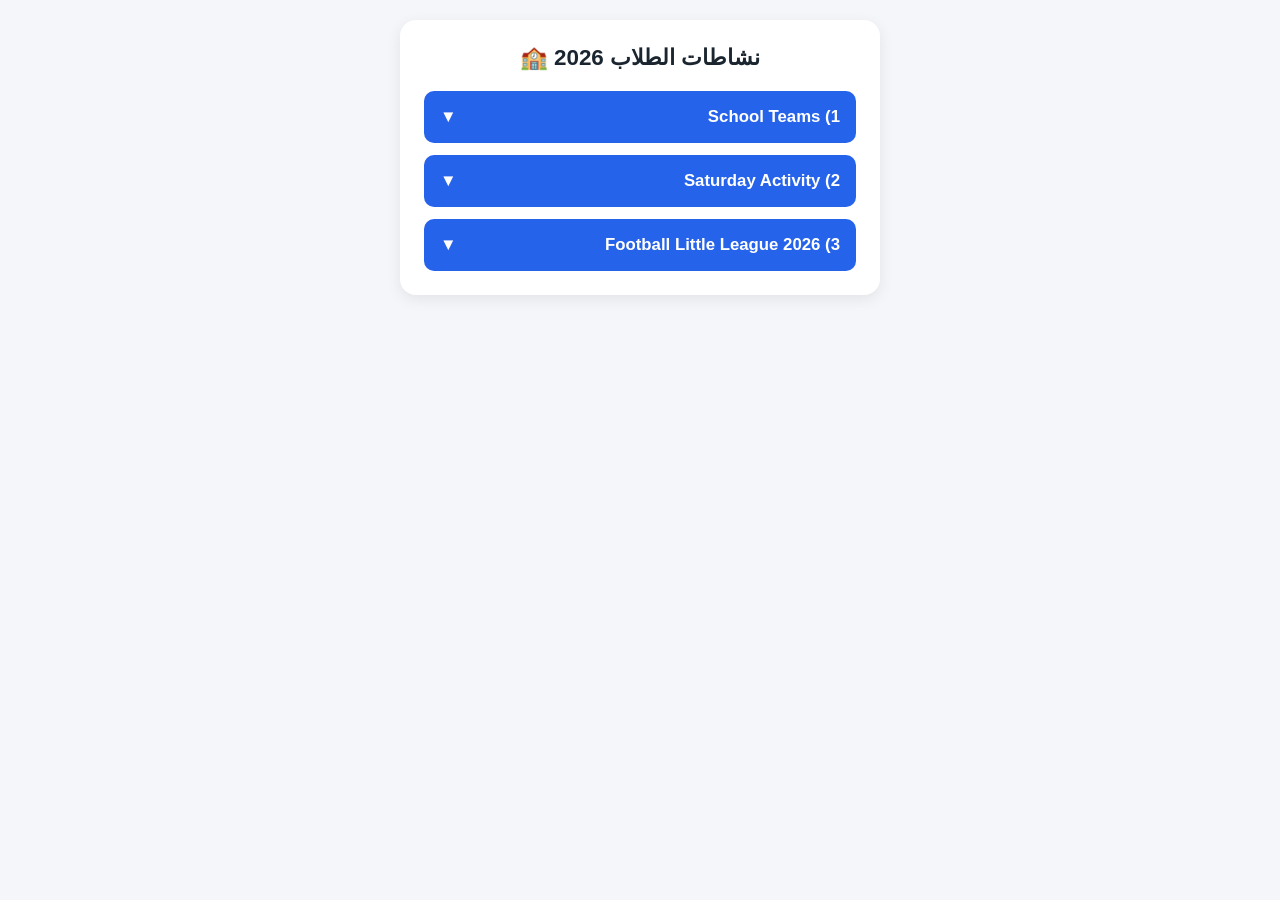
==== index.html @ d1450416 "This is the first commit" ====
<!DOCTYPE html>
<html lang="ar" dir="rtl">
<head>
    <meta charset="UTF-8">
    <meta name="viewport" content="width=device-width, initial-scale=1.0">
    <title>نشاطات المدرسة 2026</title>
    <style>
        * {
            box-sizing: border-box;
            font-family: 'Segoe UI', Tahoma, Geneva, Verdana, sans-serif;
            margin: 0;
            padding: 0;
        }
        body {
            background-color: #f4f6f9;
            color: #333;
            display: flex;
            justify-content: center;
            padding: 20px;
        }
        .container {
            width: 100%;
            max-width: 480px;
            background: #ffffff;
            border-radius: 16px;
            box-shadow: 0 4px 15px rgba(0,0,0,0.08);
            padding: 24px;
        }
        h1 {
            text-align: center;
            font-size: 1.4rem;
            color: #1a252f;
            margin-bottom: 20px;
        }
        .option-btn {
            width: 100%;
            background-color: #2563eb;
            color: white;
            border: none;
            padding: 16px;
            border-radius: 10px;
            font-size: 1.05rem;
            font-weight: bold;
            text-align: right;
            cursor: pointer;
            margin-top: 12px;
            display: flex;
            justify-content: space-between;
            align-items: center;
            transition: background 0.2s;
        }
        .option-btn:hover {
            background-color: #1d4ed8;
        }
        .details {
            display: none;
            background-color: #f8fafc;
            border: 1px solid #e2e8f0;
            border-top: none;
            border-radius: 0 0 10px 10px;
            padding: 16px;
            font-size: 0.95rem;
            line-height: 1.6;
            animation: fadeIn 0.3s ease-in-out;
        }
        .sub-option {
            background: #ffffff;
            border: 1px solid #cbd5e1;
            padding: 10px;
            border-radius: 8px;
            margin-top: 8px;
            cursor: pointer;
            font-weight: 600;
        }
        .sub-details {
            display: none;
            padding: 8px 12px;
            color: #475569;
            font-size: 0.9rem;
        }
        @keyframes fadeIn {
            from { opacity: 0; transform: translateY(-5px); }
            to { opacity: 1; transform: translateY(0); }
        }
    </style>
</head>
<body>

<div class="container">
    <h1>نشاطات الطلاب 2026 🏫</h1>

    <button class="option-btn" onclick="toggleDetails('opt1')">
        <span>1) School Teams</span>
        <span>▼</span>
    </button>
    <div id="opt1" class="details">
        <p>هنا معلومات الفرق المدرسية والأنشطة الأكاديمية أو الثقافية الخاصة بها.</p>
        <br>
        <div class="sub-option" onclick="toggleDetails('sub1_1')">▸ جدول التدريبات</div>
        <div id="sub1_1" class="sub-details">كل يوم أسبوعياً الساعة 2:00 مساءً في القاعة الرئيسية.</div>
    </div>

    <button class="option-btn" onclick="toggleDetails('opt2')">
        <span>2) Saturday Activity</span>
        <span>▼</span>
    </button>
    <div id="opt2" class="details">
        <p>تفاصيل نشاط يوم السبت والتجمعات والرحلات المقررة.</p>
        <br>
        <p><strong>الموعد:</strong> من الساعة 9:00 صباحاً حتى 1:00 ظهراً.</p>
    </div>

    <button class="option-btn" onclick="toggleDetails('opt3')">
        <span>3) Football Little League 2026</span>
        <span>▼</span>
    </button>
    <div id="opt3" class="details">
        <p>جدول دوري كرة القدم للصغار لعام 2026، شروط المشاركة، والمباريات القادمة.</p>
        <br>
        <div class="sub-option" onclick="toggleDetails('sub3_1')">▸ الفرق المشاركة</div>
        <div id="sub3_1" class="sub-details">فريق الصقور، فريق الأبطال، فريق الفرسان.</div>
    </div>
</div>

<script>
    function toggleDetails(id) {
        const element = document.getElementById(id);
        if (element.style.display === "block") {
            element.style.display = "none";
        } else {
            element.style.display = "block";
        }
    }
</script>

</body>
</html>
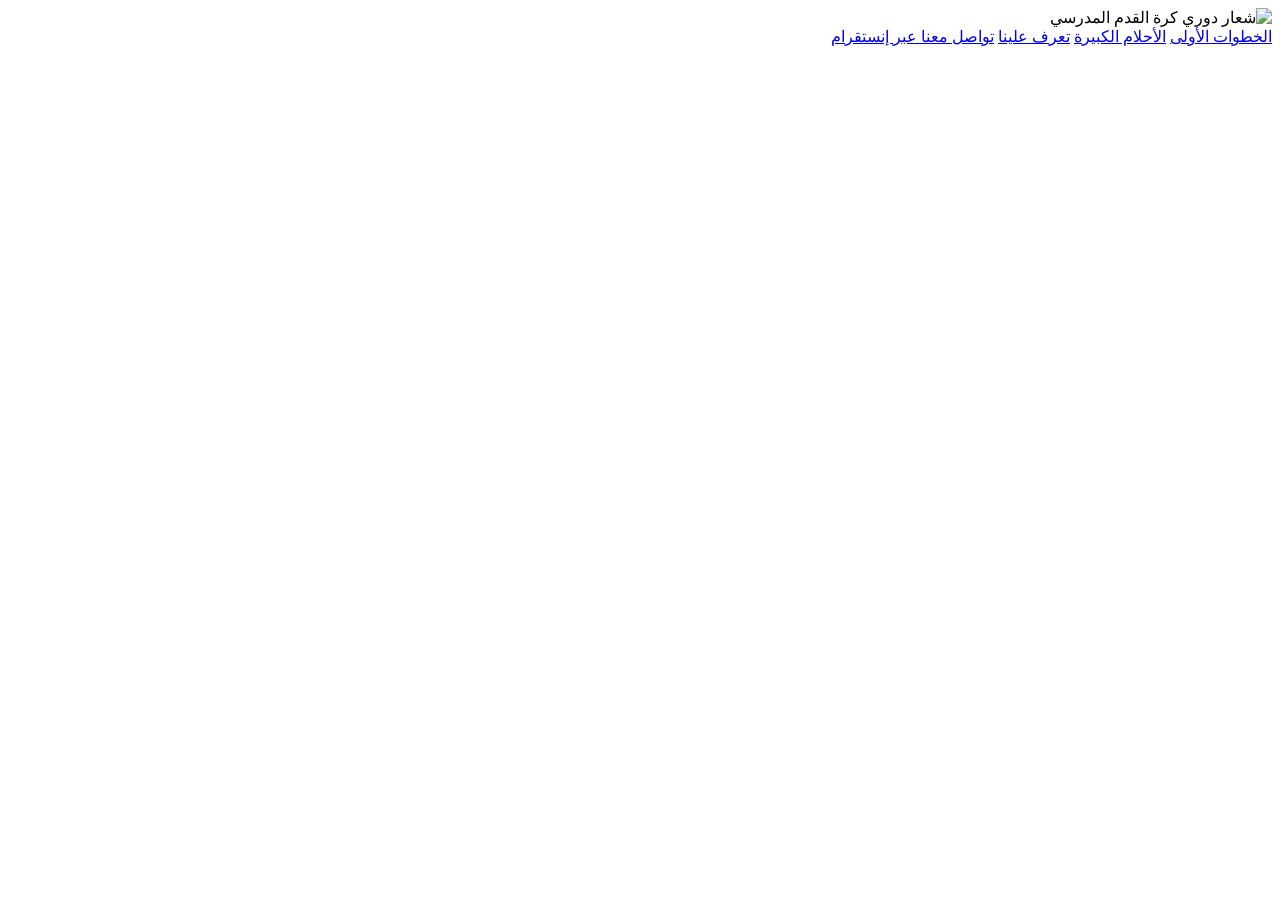
==== commit 7f6e26c1: "this is the seconde commit" ====
--- a/index.html
+++ b/index.html
@@ -3,135 +3,19 @@
 <head>
     <meta charset="UTF-8">
     <meta name="viewport" content="width=device-width, initial-scale=1.0">
-    <title>نشاطات المدرسة 2026</title>
-    <style>
-        * {
-            box-sizing: border-box;
-            font-family: 'Segoe UI', Tahoma, Geneva, Verdana, sans-serif;
-            margin: 0;
-            padding: 0;
-        }
-        body {
-            background-color: #f4f6f9;
-            color: #333;
-            display: flex;
-            justify-content: center;
-            padding: 20px;
-        }
-        .container {
-            width: 100%;
-            max-width: 480px;
-            background: #ffffff;
-            border-radius: 16px;
-            box-shadow: 0 4px 15px rgba(0,0,0,0.08);
-            padding: 24px;
-        }
-        h1 {
-            text-align: center;
-            font-size: 1.4rem;
-            color: #1a252f;
-            margin-bottom: 20px;
-        }
-        .option-btn {
-            width: 100%;
-            background-color: #2563eb;
-            color: white;
-            border: none;
-            padding: 16px;
-            border-radius: 10px;
-            font-size: 1.05rem;
-            font-weight: bold;
-            text-align: right;
-            cursor: pointer;
-            margin-top: 12px;
-            display: flex;
-            justify-content: space-between;
-            align-items: center;
-            transition: background 0.2s;
-        }
-        .option-btn:hover {
-            background-color: #1d4ed8;
-        }
-        .details {
-            display: none;
-            background-color: #f8fafc;
-            border: 1px solid #e2e8f0;
-            border-top: none;
-            border-radius: 0 0 10px 10px;
-            padding: 16px;
-            font-size: 0.95rem;
-            line-height: 1.6;
-            animation: fadeIn 0.3s ease-in-out;
-        }
-        .sub-option {
-            background: #ffffff;
-            border: 1px solid #cbd5e1;
-            padding: 10px;
-            border-radius: 8px;
-            margin-top: 8px;
-            cursor: pointer;
-            font-weight: 600;
-        }
-        .sub-details {
-            display: none;
-            padding: 8px 12px;
-            color: #475569;
-            font-size: 0.9rem;
-        }
-        @keyframes fadeIn {
-            from { opacity: 0; transform: translateY(-5px); }
-            to { opacity: 1; transform: translateY(0); }
-        }
-    </style>
+    <title>Modern American School Football Little League</title>
+    <link rel="stylesheet" href="style.css">
 </head>
 <body>
+    <div class="main-container">
+        <img src="football_league_poster.png" alt="شعار دوري كرة القدم المدرسي">
 
-<div class="container">
-    <h1>نشاطات الطلاب 2026 🏫</h1>
-
-    <button class="option-btn" onclick="toggleDetails('opt1')">
-        <span>1) School Teams</span>
-        <span>▼</span>
-    </button>
-    <div id="opt1" class="details">
-        <p>هنا معلومات الفرق المدرسية والأنشطة الأكاديمية أو الثقافية الخاصة بها.</p>
-        <br>
-        <div class="sub-option" onclick="toggleDetails('sub1_1')">▸ جدول التدريبات</div>
-        <div id="sub1_1" class="sub-details">كل يوم أسبوعياً الساعة 2:00 مساءً في القاعة الرئيسية.</div>
+        <div class="button-container">
+            <a href="page1.html" class="nav-button">الخطوات الأولى</a>
+            <a href="page2.html" class="nav-button">الأحلام الكبيرة</a>
+            <a href="page3.html" class="nav-button">تعرف علينا</a>
+            <a href="instagram.html" class="nav-button">تواصل معنا عبر إنستقرام</a>
+        </div>
     </div>
-
-    <button class="option-btn" onclick="toggleDetails('opt2')">
-        <span>2) Saturday Activity</span>
-        <span>▼</span>
-    </button>
-    <div id="opt2" class="details">
-        <p>تفاصيل نشاط يوم السبت والتجمعات والرحلات المقررة.</p>
-        <br>
-        <p><strong>الموعد:</strong> من الساعة 9:00 صباحاً حتى 1:00 ظهراً.</p>
-    </div>
-
-    <button class="option-btn" onclick="toggleDetails('opt3')">
-        <span>3) Football Little League 2026</span>
-        <span>▼</span>
-    </button>
-    <div id="opt3" class="details">
-        <p>جدول دوري كرة القدم للصغار لعام 2026، شروط المشاركة، والمباريات القادمة.</p>
-        <br>
-        <div class="sub-option" onclick="toggleDetails('sub3_1')">▸ الفرق المشاركة</div>
-        <div id="sub3_1" class="sub-details">فريق الصقور، فريق الأبطال، فريق الفرسان.</div>
-    </div>
-</div>
-
-<script>
-    function toggleDetails(id) {
-        const element = document.getElementById(id);
-        if (element.style.display === "block") {
-            element.style.display = "none";
-        } else {
-            element.style.display = "block";
-        }
-    }
-</script>
-
 </body>
 </html>
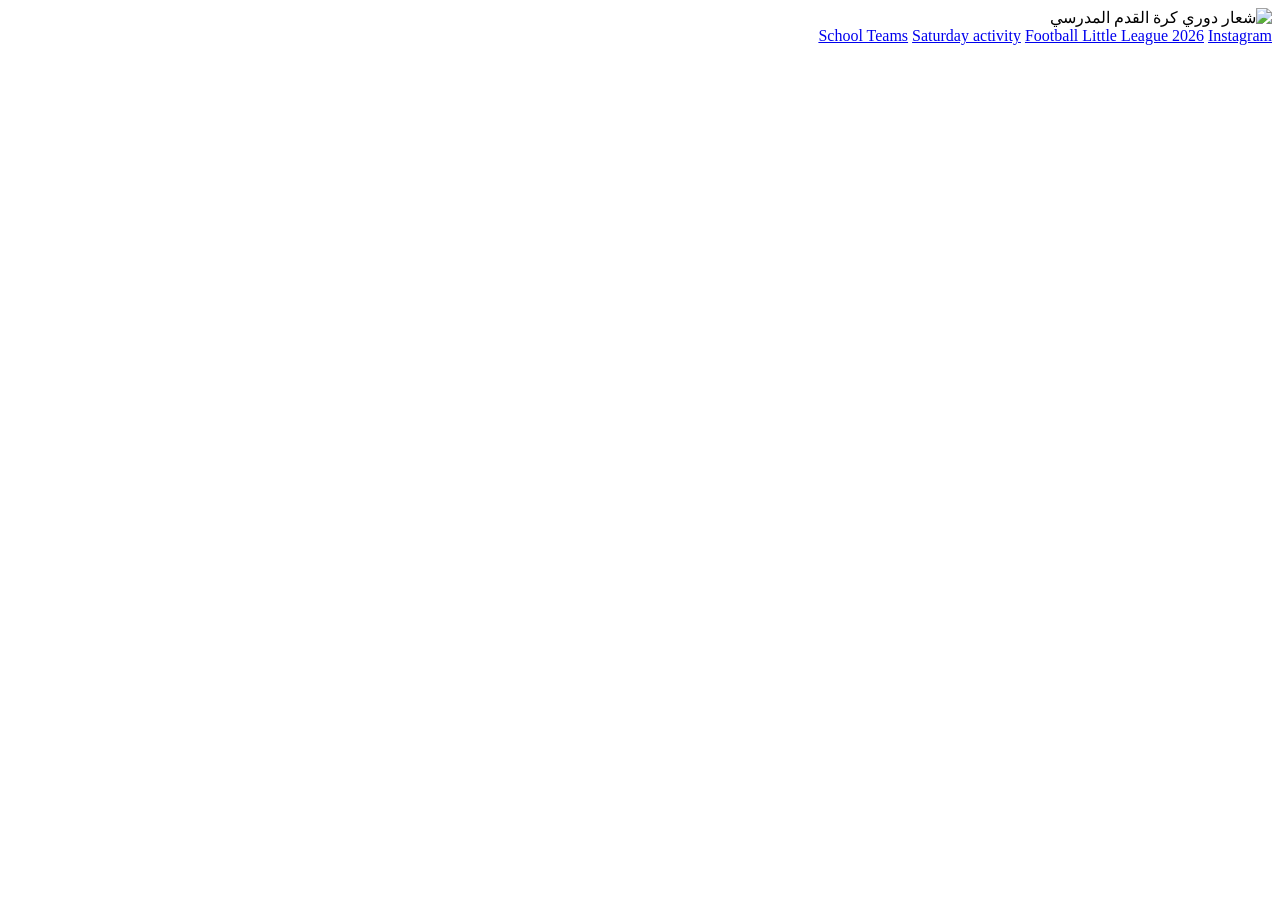
==== commit f1b383a3: "this commit is about the new pages" ====
--- a/index.html
+++ b/index.html
@@ -11,10 +11,10 @@
         <img src="football_league_poster.png" alt="شعار دوري كرة القدم المدرسي">
 
         <div class="button-container">
-            <a href="page1.html" class="nav-button">الخطوات الأولى</a>
-            <a href="page2.html" class="nav-button">الأحلام الكبيرة</a>
-            <a href="page3.html" class="nav-button">تعرف علينا</a>
-            <a href="instagram.html" class="nav-button">تواصل معنا عبر إنستقرام</a>
+            <a href="page1.html" >School Teams</a>
+            <a href="page2.html" >Saturday activity</a>
+            <a href="page3.html" >Football Little League 2026</a>
+            <a href="links-page.html" class="nav-button">Instagram</a>
         </div>
     </div>
 </body>
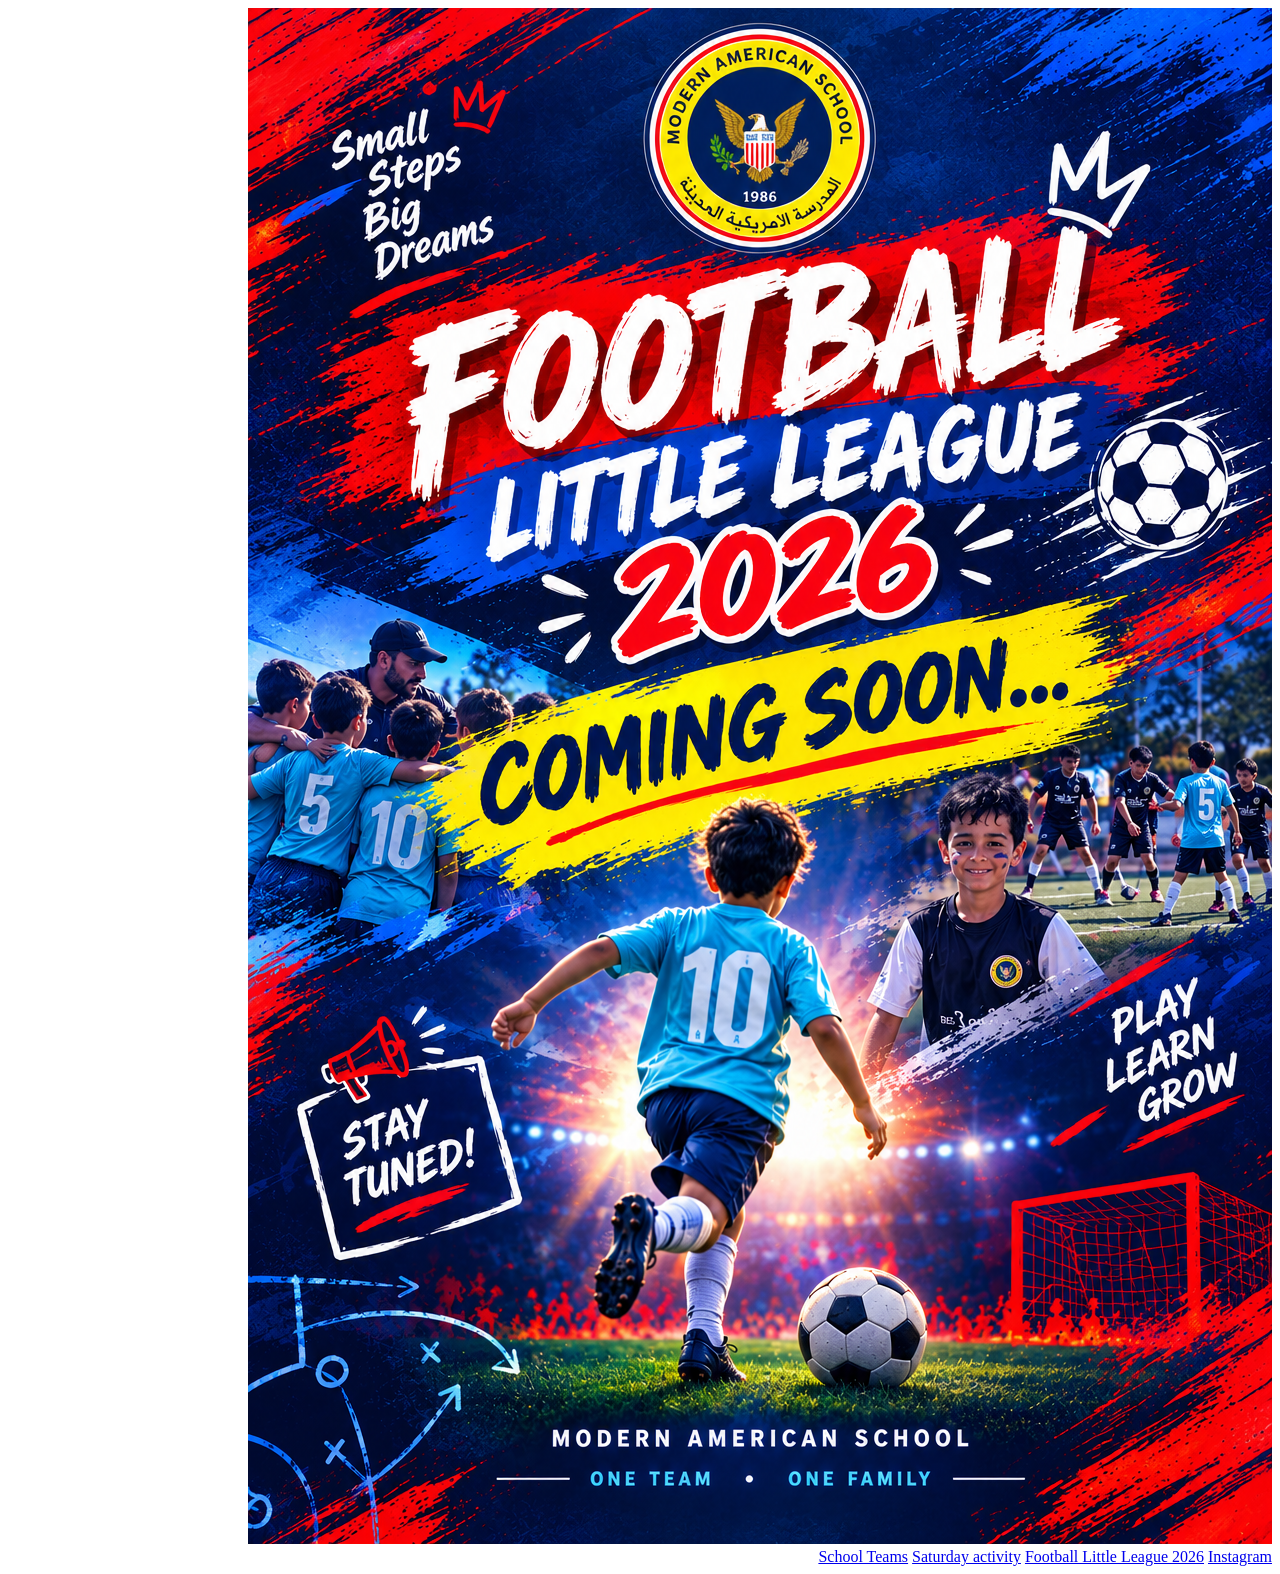
==== commit d7a2c50f: "correct the home page image" ====
--- a/index.html
+++ b/index.html
@@ -8,7 +8,7 @@
 </head>
 <body>
     <div class="main-container">
-        <img src="football_league_poster.png" alt="شعار دوري كرة القدم المدرسي">
+        <img src="images/footballLittleLeague.png" alt="شعار دوري كرة القدم المدرسي">
 
         <div class="button-container">
             <a href="page1.html" >School Teams</a>
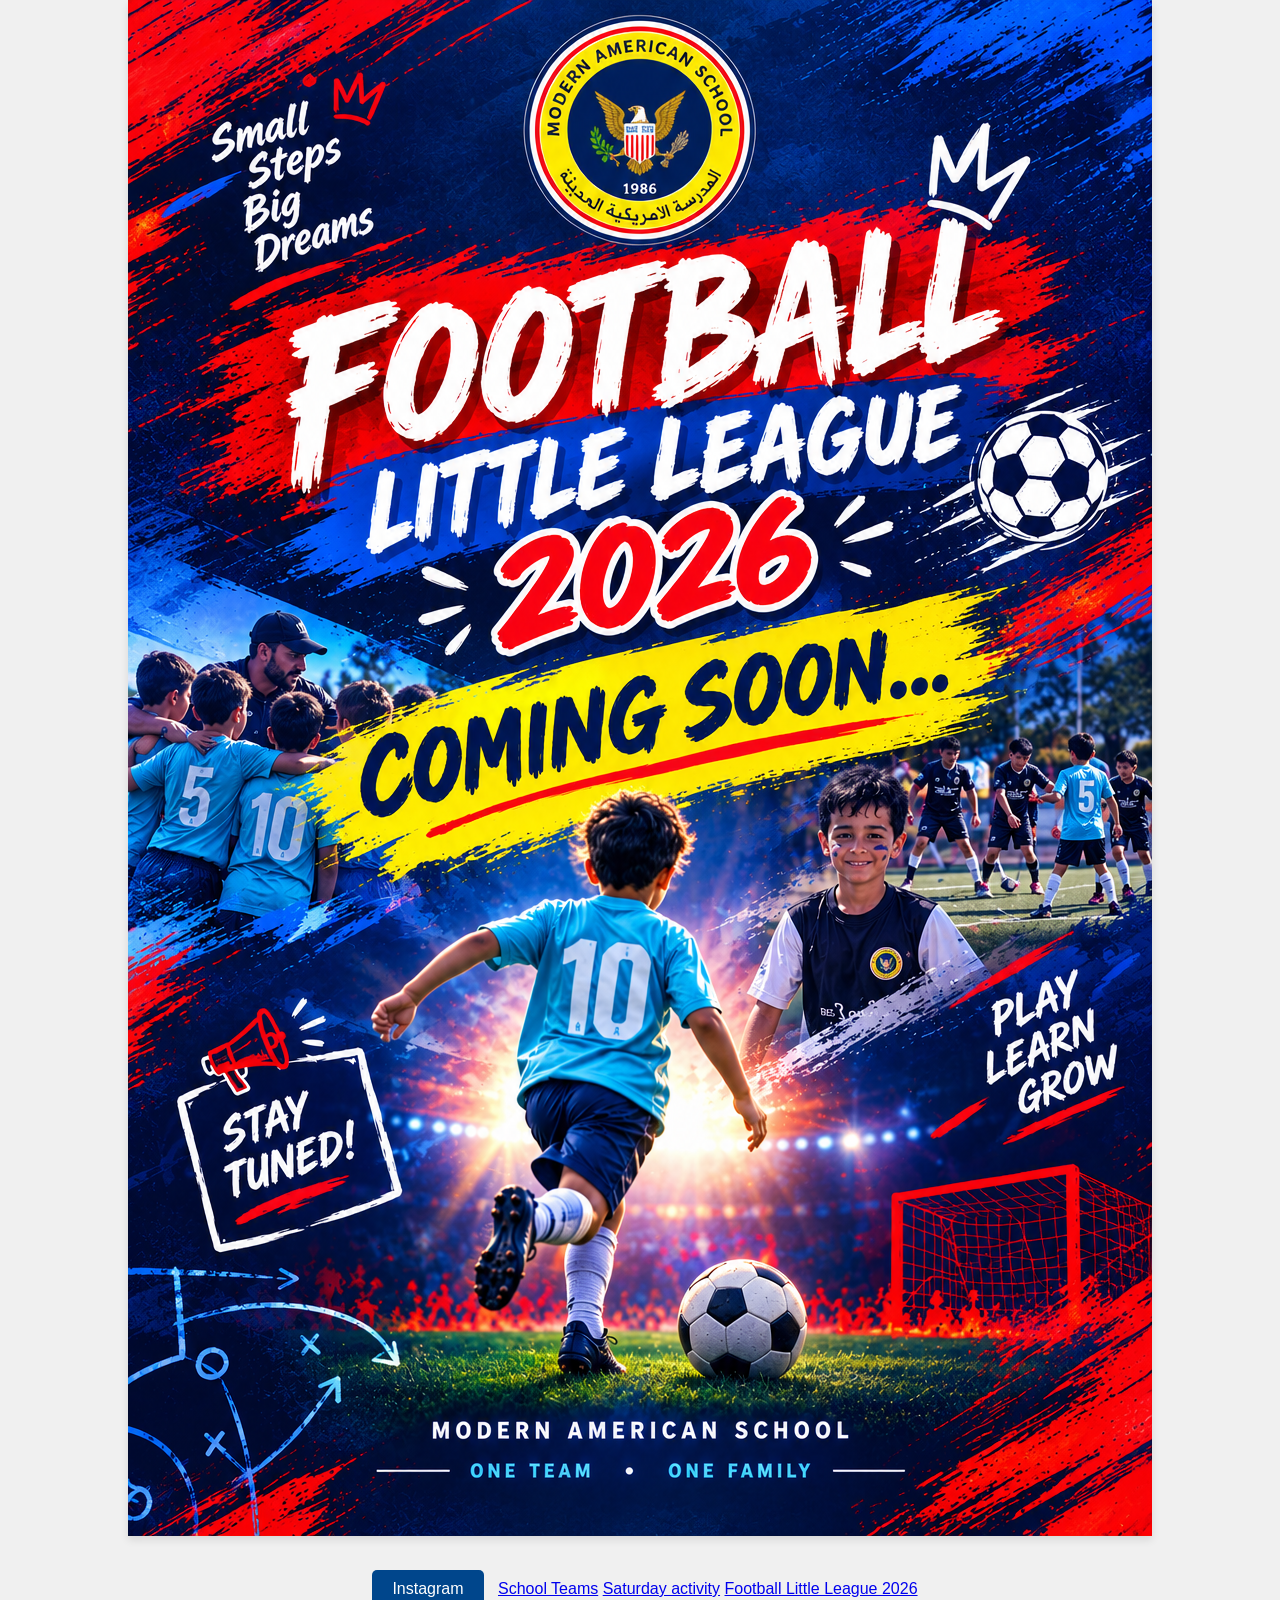
==== commit 77cbfb4e: "this is just to correct the styles" ====
--- a/index.html
+++ b/index.html
@@ -4,16 +4,16 @@
     <meta charset="UTF-8">
     <meta name="viewport" content="width=device-width, initial-scale=1.0">
     <title>Modern American School Football Little League</title>
-    <link rel="stylesheet" href="style.css">
+    <link rel="stylesheet" href="style/style.css">
 </head>
 <body>
     <div class="main-container">
         <img src="images/footballLittleLeague.png" alt="شعار دوري كرة القدم المدرسي">
 
         <div class="button-container">
-            <a href="page1.html" >School Teams</a>
-            <a href="page2.html" >Saturday activity</a>
-            <a href="page3.html" >Football Little League 2026</a>
+            <a href="SchoolTeams.html" >School Teams</a>
+            <a href="SaturdayActivity.html" >Saturday activity</a>
+            <a href="footballLittleLeague.html" >Football Little League 2026</a>
             <a href="links-page.html" class="nav-button">Instagram</a>
         </div>
     </div>
--- a/style/style.css
+++ b/style/style.css
@@ -0,0 +1,63 @@
+/* تنسيق عام للصفحة */
+body {
+    margin: 0;
+    padding: 0;
+    font-family: Arial, sans-serif;
+    display: flex;
+    justify-content: center;
+    align-items: center;
+    min-height: 100vh;
+    background-color: #f0f0f0; /* لون خلفية اختياري */
+}
+
+/* تنسيق للحاوية الرئيسية */
+.main-container {
+    text-align: center;
+}
+
+/* تنسيق الصورة الرئيسية */
+.main-container img {
+    max-width: 100%;
+    height: auto;
+    box-shadow: 0 4px 8px rgba(0, 0, 0, 0.1);
+}
+
+/* تنسيق لحاوية الأزرار */
+.button-container {
+    margin-top: 20px;
+}
+
+/* تنسيق الأزرار */
+.nav-button {
+    display: inline-block;
+    padding: 10px 20px;
+    margin: 10px;
+    background-color: #00468c; /* لون المدرسة الأزرق */
+    color: white;
+    text-decoration: none;
+    border-radius: 5px;
+    transition: background-color 0.3s ease;
+}
+
+.nav-button:hover {
+    background-color: #d1131a; /* لون المدرسة الأحمر */
+}
+
+/* تنسيق إضافي لصفحة إنستقرام */
+.instagram-accounts {
+    display: flex;
+    justify-content: center;
+    margin-top: 20px;
+}
+
+.instagram-account {
+    margin: 0 20px;
+    text-align: center;
+}
+
+.instagram-account img {
+    width: 100px;
+    height: 100px;
+    border-radius: 50%;
+    margin-bottom: 10px;
+}
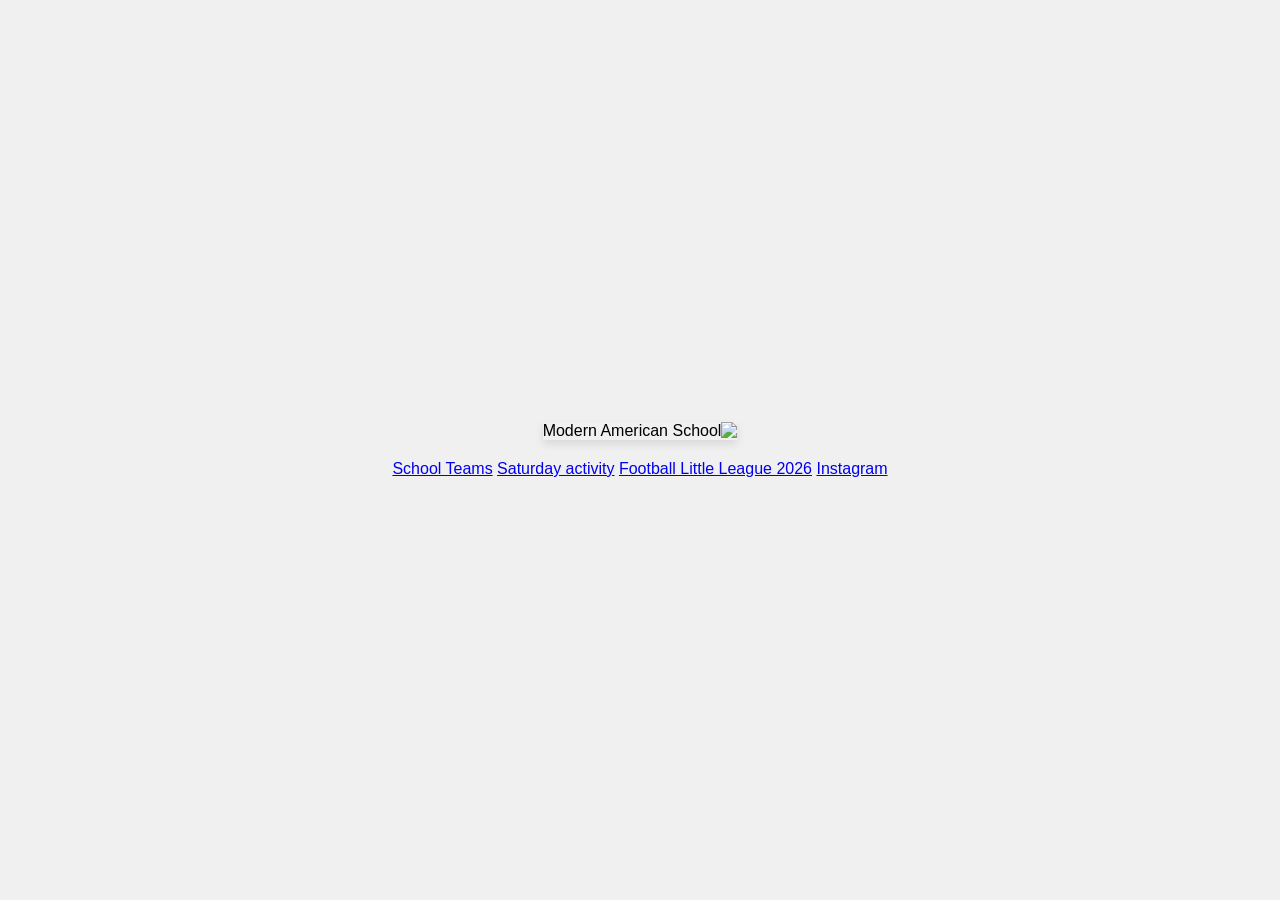
==== commit 661eaff2: "This is to correct the images" ====
--- a/index.html
+++ b/index.html
@@ -3,18 +3,20 @@
 <head>
     <meta charset="UTF-8">
     <meta name="viewport" content="width=device-width, initial-scale=1.0">
-    <title>Modern American School Football Little League</title>
+    <title>Modern American School - Little League 2026</title>
     <link rel="stylesheet" href="style/style.css">
 </head>
 <body>
     <div class="main-container">
-        <img src="images/footballLittleLeague.png" alt="شعار دوري كرة القدم المدرسي">
+        <div class="logo-container">
+            <img src="poster.png" alt="Modern American School" class="logo-img">
+        </div>
 
         <div class="button-container">
-            <a href="SchoolTeams.html" >School Teams</a>
-            <a href="SaturdayActivity.html" >Saturday activity</a>
-            <a href="footballLittleLeague.html" >Football Little League 2026</a>
-            <a href="links-page.html" class="nav-button">Instagram</a>
+            <a href="SchoolTeams.html" class="btn">School Teams</a>
+            <a href="SaturdayActivity.html" class="btn">Saturday activity</a>
+            <a href="footballLittleLeague.html" class="btn">Football Little League 2026</a>
+            <a href="links-page.html" class="btn btn-instagram">Instagram</a>
         </div>
     </div>
 </body>
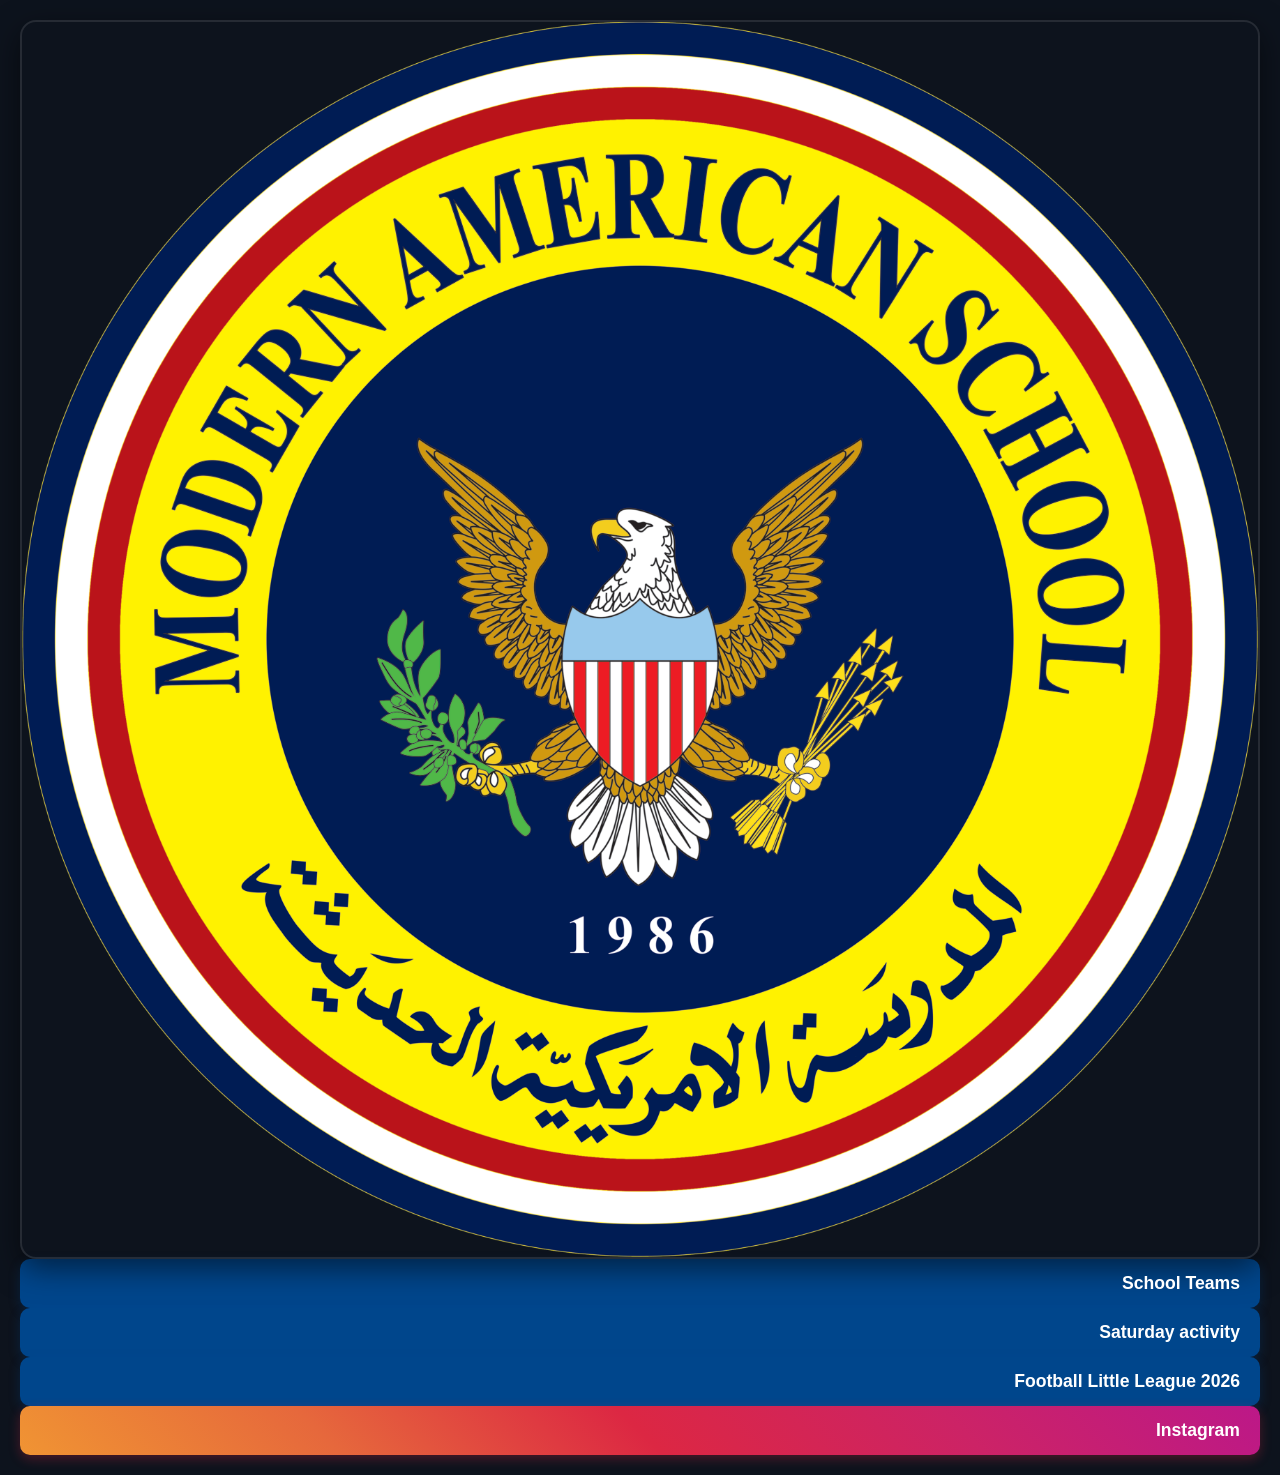
==== commit adc867ec: "upload the logo school" ====
--- a/index.html
+++ b/index.html
@@ -9,7 +9,7 @@
 <body>
     <div class="main-container">
         <div class="logo-container">
-            <img src="poster.png" alt="Modern American School" class="logo-img">
+            <img src="images/AmericanLogo.png" alt="Modern American School" class="logo-img">
         </div>
 
         <div class="button-container">
--- a/style/style.css
+++ b/style/style.css
@@ -1,63 +1,92 @@
-/* تنسيق عام للصفحة */
-body {
+/* Reset & General Styles */
+* {
     margin: 0;
     padding: 0;
-    font-family: Arial, sans-serif;
+    box-sizing: border-box;
+    font-family: 'Segoe UI', Tahoma, Geneva, Verdana, sans-serif;
+}
+
+body {
+    background-color: #0d131d; /* لون خلفية داكن يناسب التصميم */
+    min-height: 100vh;
     display: flex;
     justify-content: center;
-    align-items: center;
-    min-height: 100vh;
-    background-color: #f0f0f0; /* لون خلفية اختياري */
+    align-items: flex-start;
+    padding: 20px;
 }
 
-/* تنسيق للحاوية الرئيسية */
-.main-container {
+/* Header Box */
+.header {
+    width: 100%;
+    max-width: 600px;
+    display: flex;
+    flex-direction: column;
+    align-items: center;
     text-align: center;
+    gap: 25px;
+    margin-top: 10px;
 }
 
-/* تنسيق الصورة الرئيسية */
-.main-container img {
+/* Logo Setup */
+.logo-container {
+    width: 100%;
+    display: flex;
+    justify-content: center;
+}
+
+.logo-img {
     max-width: 100%;
     height: auto;
-    box-shadow: 0 4px 8px rgba(0, 0, 0, 0.1);
+    border-radius: 16px;
+    box-shadow: 0 10px 30px rgba(0, 0, 0, 0.5);
+    border: 2px solid rgba(255, 255, 255, 0.1);
 }
 
-/* تنسيق لحاوية الأزرار */
-.button-container {
-    margin-top: 20px;
+/* Navigation Buttons Container */
+.button-group {
+    width: 100%;
+    display: flex;
+    flex-direction: column;
+    gap: 12px;
 }
 
-/* تنسيق الأزرار */
-.nav-button {
-    display: inline-block;
-    padding: 10px 20px;
-    margin: 10px;
-    background-color: #00468c; /* لون المدرسة الأزرق */
-    color: white;
+/* Base Button Styling */
+.btn {
+    display: block;
+    width: 100%;
+    padding: 14px 20px;
+    font-size: 1.1rem;
+    font-weight: 600;
+    color: #ffffff;
+    background-color: #00468c; /* الأزرق الخاص بـ MAS */
     text-decoration: none;
-    border-radius: 5px;
-    transition: background-color 0.3s ease;
+    border-radius: 10px;
+    box-shadow: 0 4px 12px rgba(0, 70, 140, 0.3);
+    transition: all 0.25s ease-in-out;
 }
 
-.nav-button:hover {
-    background-color: #d1131a; /* لون المدرسة الأحمر */
+.btn:hover {
+    background-color: #d1131a; /* الأحمر الخاص بـ MAS عند التمرير */
+    transform: translateY(-2px);
+    box-shadow: 0 6px 18px rgba(209, 19, 26, 0.4);
 }
 
-/* تنسيق إضافي لصفحة إنستقرام */
-.instagram-accounts {
-    display: flex;
-    justify-content: center;
-    margin-top: 20px;
+/* Instagram Specific Button Style */
+.btn-instagram {
+    background: linear-gradient(45deg, #f09433, #e6683c, #dc2743, #cc2366, #bc1888);
+    box-shadow: 0 4px 12px rgba(220, 39, 67, 0.3);
 }
 
-.instagram-account {
-    margin: 0 20px;
-    text-align: center;
+.btn-instagram:hover {
+    opacity: 0.95;
+    transform: translateY(-2px);
+    box-shadow: 0 6px 18px rgba(220, 39, 67, 0.5);
 }
 
-.instagram-account img {
-    width: 100px;
-    height: 100px;
-    border-radius: 50%;
-    margin-bottom: 10px;
+/* Responsive Grid for wider screens */
+@media (min-width: 480px) {
+    .button-group {
+        display: grid;
+        grid-template-columns: 1fr 1fr;
+    }
 }
